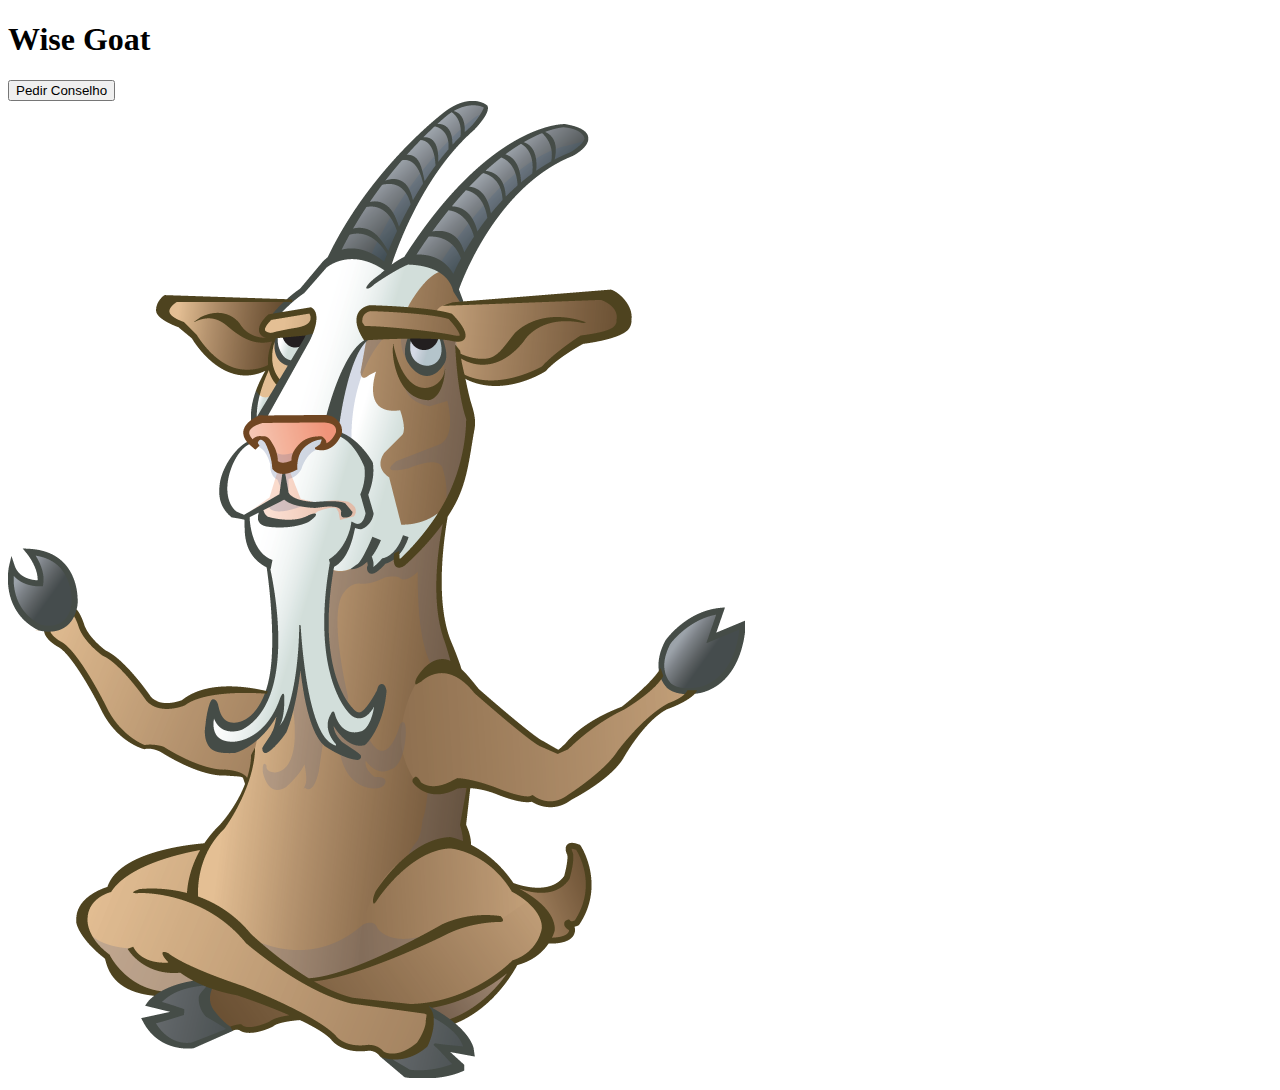
==== index.html @ 45fe66a1 "readme limpo e estrutura html criada" ====
<!DOCTYPE html>
<html lang="en">
  <head>
    <meta charset="UTF-8" />
    <meta name="viewport" content="width=device-width, initial-scale=1.0" />
    <link rel="stylesheet" href="css/style.css" />
    <title>Wise Goat</title>
  </head>
  <body>
    <div class="container">
      <section class="info">
        <div class="logo">
          <h1>Wise Goat</h1>
        </div>
        <button class="btn" id="request">Pedir Conselho</button>
      </section>
      <section class="image">
        <img src="./assets/bodezinho.png" alt="Goat Image" />
      </section>
    </div>
    <script src="js/script.js"></script>
  </body>
</html>
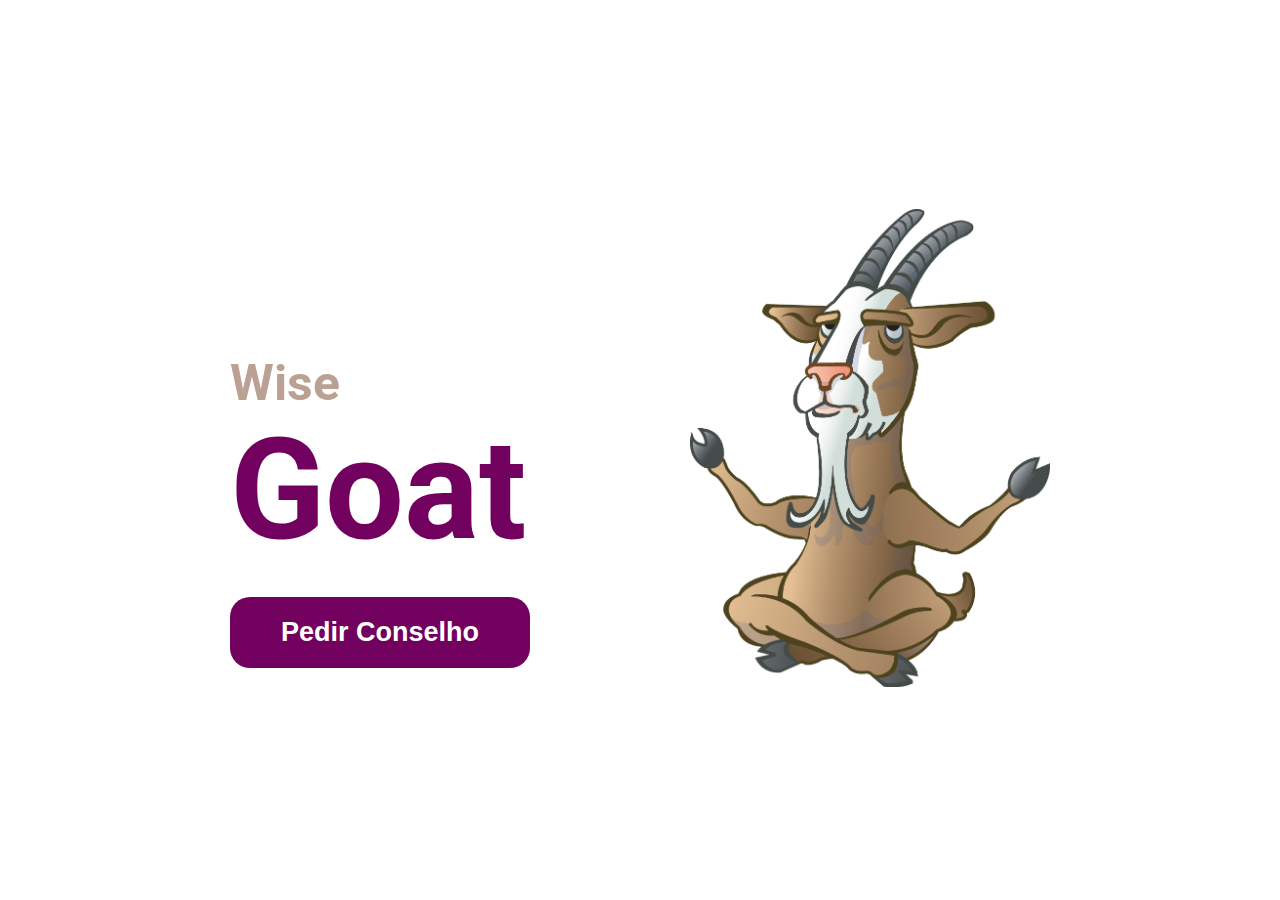
==== commit 0517fcc3: "style adicionado" ====
--- a/index.html
+++ b/index.html
@@ -3,14 +3,18 @@
   <head>
     <meta charset="UTF-8" />
     <meta name="viewport" content="width=device-width, initial-scale=1.0" />
+    <link
+      href="https://fonts.googleapis.com/css?family=Roboto:400,700&display=swap"
+      rel="stylesheet"
+    />
     <link rel="stylesheet" href="css/style.css" />
     <title>Wise Goat</title>
   </head>
   <body>
     <div class="container">
       <section class="info">
-        <div class="logo">
-          <h1>Wise Goat</h1>
+        <div class="heading">
+          <h1><span>Wise</span> Goat</h1>
         </div>
         <button class="btn" id="request">Pedir Conselho</button>
       </section>
--- a/css/style.css
+++ b/css/style.css
@@ -0,0 +1,123 @@
+/* Reset */
+* {
+  box-sizing: border-box;
+}
+
+body {
+  font-family: 'Roboto', Arial, Helvetica, sans-serif;
+}
+
+body,
+h1,
+h2,
+p,
+ul,
+li {
+  margin: 0;
+  padding: 0;
+}
+
+ul li {
+  list-style: none;
+}
+
+a {
+  text-decoration: none;
+}
+
+/* Container / Index */
+.container {
+  max-width: 960px;
+  height: 100vh;
+  margin: 0 auto;
+  padding: 0 70px;
+  display: flex;
+  justify-content: space-between;
+  align-items: center;
+}
+
+.info {
+  margin-top: 125px;
+}
+
+.heading h1 {
+  color: #72005f;
+  font-size: 140px;
+}
+
+.heading span {
+  color: #baa193;
+  font-size: 50px;
+  display: block;
+  line-height: 1;
+}
+
+.image img {
+  width: 360px;
+}
+
+button.btn {
+  width: 300px;
+  background: #72005f;
+  font-size: 27px;
+  font-weight: bold;
+  color: #fff;
+  border: none;
+  padding: 20px 30px;
+  margin-top: 25px;
+  border-radius: 20px;
+}
+
+/* Conselho */
+.logo {
+  margin: 55px;
+}
+
+.logo h1 {
+  color: #72005f;
+  font-size: 45px;
+}
+
+.logo span {
+  color: #baa193;
+  font-size: 25px;
+  display: block;
+  line-height: 1;
+}
+
+/* Conselho */
+.advice-info {
+  max-width: 960px;
+  margin: 0 auto;
+  padding: 0 70px;
+  display: flex;
+  justify-content: space-between;
+  align-items: center;
+}
+
+.advice {
+  max-width: 380px;
+  height: 380px;
+  background: #ece4e1;
+  padding: 35px;
+}
+
+.advice h1 {
+  color: #72005f;
+  font-size: 45px;
+}
+
+.advice cite {
+  display: block;
+  color: #baa193;
+  font-size: 30px;
+  text-align: center;
+  margin: 15px 45px;
+}
+
+.info-img {
+  width: 330px;
+  height: 380px;
+  background: #ece4e1;
+  border-radius: 15px;
+}
